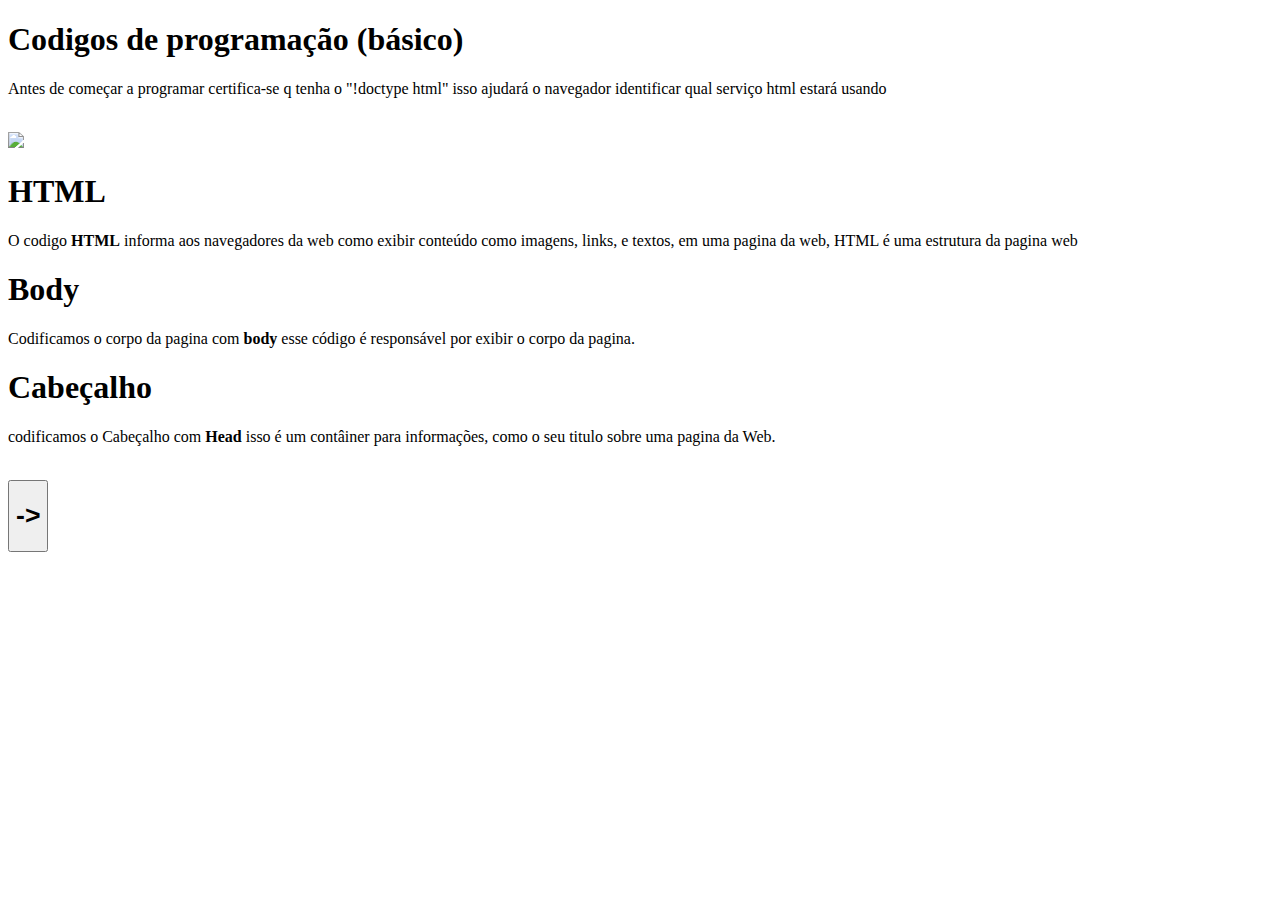
==== index.html @ 28ebda9f "Add files via upload" ====
<!doctype html>
<html>
<head>
  <link rel="stylesheet" href="style.css">
</head>
<h1 class="classe"><strong>Codigos de programação (básico)</strong></h1>
<body>
<p>Antes de começar a programar certifica-se q tenha o "!doctype html" isso ajudará o navegador identificar qual serviço html estará usando</p>
<br>
<img src="/img/Doctype.png"/>
<br>
<div>
<h1 class="meio">HTML</h1>
<p>O codigo <strong>HTML</strong> informa aos navegadores da web como exibir
conteúdo como imagens, links, e textos, em uma pagina da web, HTML é uma
estrutura da pagina web</p>
</div>
<div>
<h1 class="meio">Body</h1>
<p>Codificamos o corpo da pagina com <strong>body</strong> esse código é responsável por exibir o corpo da pagina.</p>
</div>
<div>
<h1 class="meioo">Cabeçalho</h1>
<p>codificamos o Cabeçalho com <strong>Head</strong> isso é um contâiner para informações, como o seu titulo sobre uma pagina da Web. </p>
</div>
<br>
<a class="botao" href="/Tutorial.html"><button class="tamanho"><h1>-></h1></button></a>
</body>
</html>
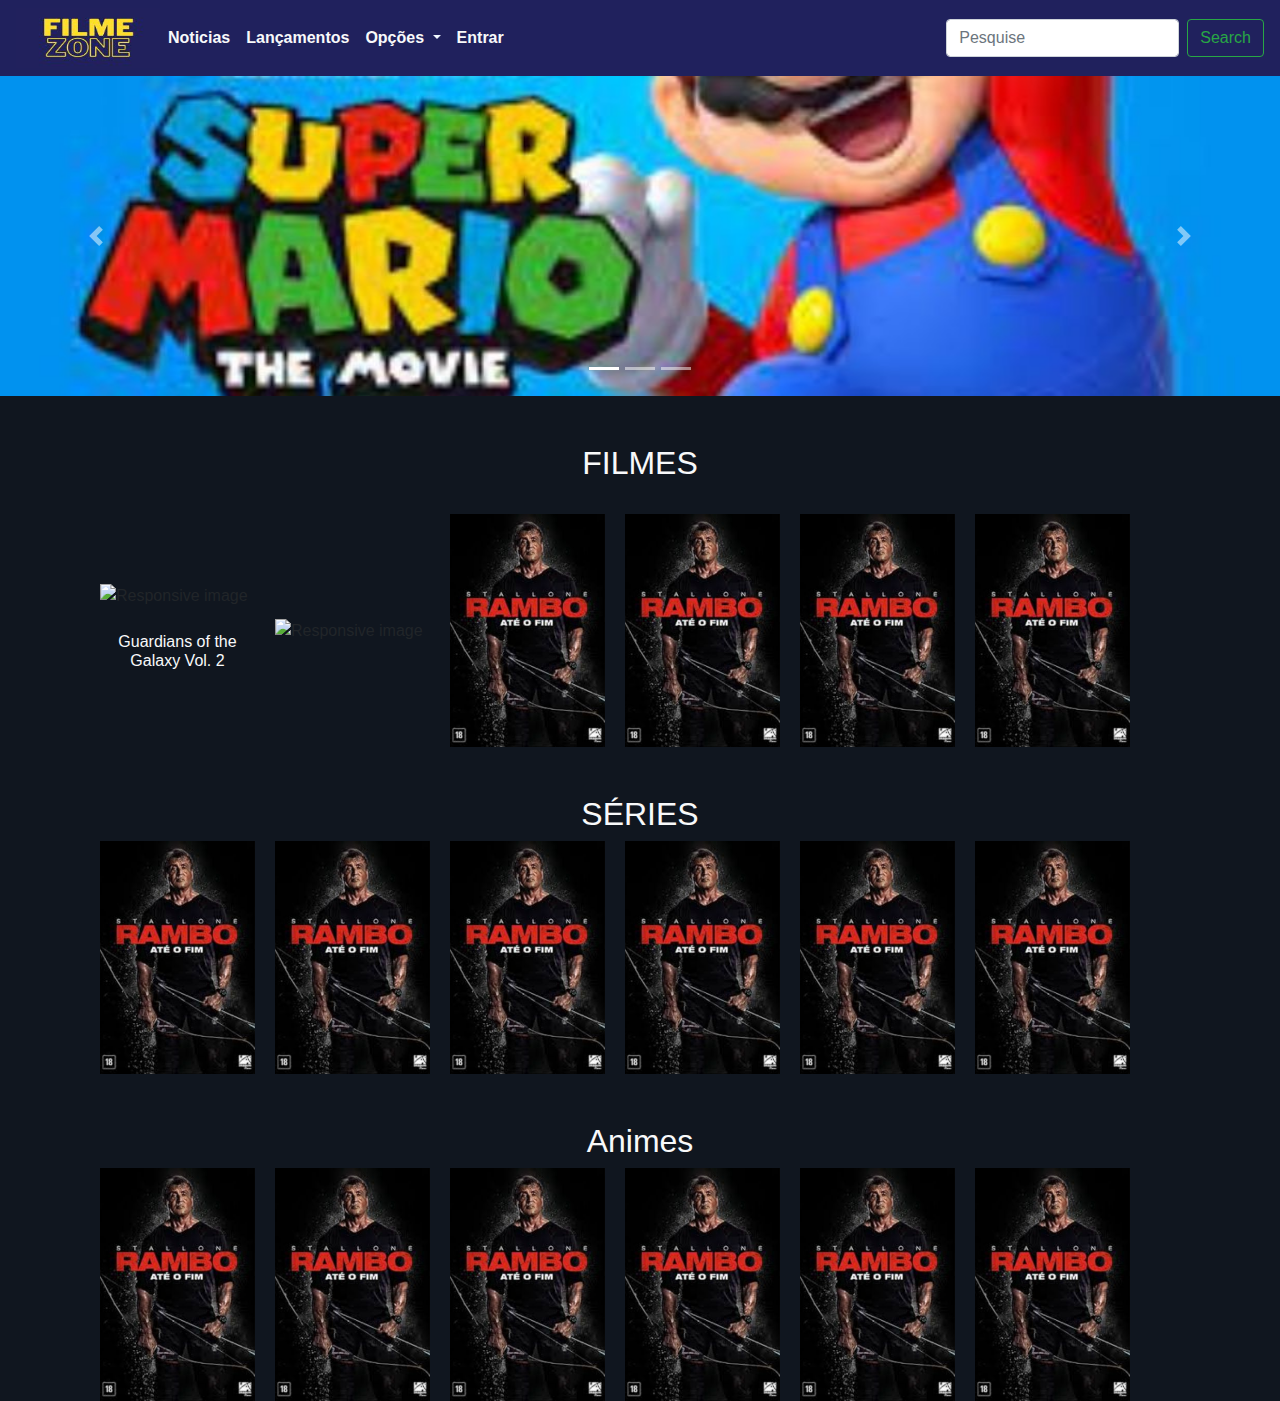
==== commit 84093120: "Add files via upload" ====
--- a/index.html
+++ b/index.html
@@ -1,29 +1,176 @@
-<!doctype html>
-<html>
-<head>
-  <link rel="stylesheet" href="style.css">
-</head>
-<h1 class="classe"><strong>Codigos de programação (básico)</strong></h1>
-<body>
-<p>Antes de começar a programar certifica-se q tenha o "!doctype html" isso ajudará o navegador identificar qual serviço html estará usando</p>
-<br>
-<img src="/img/Doctype.png"/>
-<br>
-<div>
-<h1 class="meio">HTML</h1>
-<p>O codigo <strong>HTML</strong> informa aos navegadores da web como exibir
-conteúdo como imagens, links, e textos, em uma pagina da web, HTML é uma
-estrutura da pagina web</p>
-</div>
-<div>
-<h1 class="meio">Body</h1>
-<p>Codificamos o corpo da pagina com <strong>body</strong> esse código é responsável por exibir o corpo da pagina.</p>
-</div>
-<div>
-<h1 class="meioo">Cabeçalho</h1>
-<p>codificamos o Cabeçalho com <strong>Head</strong> isso é um contâiner para informações, como o seu titulo sobre uma pagina da Web. </p>
-</div>
-<br>
-<a class="botao" href="/Tutorial.html"><button class="tamanho"><h1>-></h1></button></a>
-</body>
-</html>
+<!DOCTYPE html>
+<html lang="pt-BR">
+<head>
+    <meta charset="UTF-8">
+    <meta http-equiv="X-UA-Compatible" content="IE=edge">
+    <meta name="viewport" content="width=device-width, initial-scale=1.0">
+    <link rel="stylesheet" href="https://cdn.jsdelivr.net/npm/bootstrap@4.0.0/dist/css/bootstrap.min.css" integrity="sha384-Gn5384xqQ1aoWXA+058RXPxPg6fy4IWvTNh0E263XmFcJlSAwiGgFAW/dAiS6JXm" crossorigin="anonymous">
+    <script src="https://code.jquery.com/jquery-3.2.1.slim.min.js" integrity="sha384-KJ3o2DKtIkvYIK3UENzmM7KCkRr/rE9/Qpg6aAZGJwFDMVNA/GpGFF93hXpG5KkN" crossorigin="anonymous"></script>
+<script src="https://cdn.jsdelivr.net/npm/popper.js@1.12.9/dist/umd/popper.min.js" integrity="sha384-ApNbgh9B+Y1QKtv3Rn7W3mgPxhU9K/ScQsAP7hUibX39j7fakFPskvXusvfa0b4Q" crossorigin="anonymous"></script>
+<script src="https://cdn.jsdelivr.net/npm/bootstrap@4.0.0/dist/js/bootstrap.min.js" integrity="sha384-JZR6Spejh4U02d8jOt6vLEHfe/JQGiRRSQQxSfFWpi1MquVdAyjUar5+76PVCmYl" crossorigin="anonymous"></script>   
+
+<link rel="stylesheet" href="css/estilo.css">
+<title>Filmeszone</title>
+</head>
+<body>
+    <nav class="navbar navbar-expand-lg navbar-light corl">
+      <img src="img/logo/Film.jpg" alt="#" class="logo">
+      <button class="navbar-toggler" type="button" data-toggle="collapse" data-target="#navbarSupportedContent" aria-controls="navbarSupportedContent" aria-expanded="false" aria-label="Toggle navigation">
+        <span class="navbar-toggler-icon"></span>
+      </button>
+    
+      <div class="collapse navbar-collapse" id="navbarSupportedContent">
+        <ul class="navbar-nav mr-auto">
+          <li class="nav-item active">
+            <a class="nav-link" href="noticias/noticias.html"><strong class="text-light">Noticias</strong> <span class="sr-only">(current)</span></a>
+          </li>
+          <li class="nav-item">
+            <a class="nav-link" href="#"><strong class="text-light">Lançamentos</strong></a>
+          </li>
+          <li class="nav-item dropdown">
+            <a class="nav-link dropdown-toggle" href="#" id="navbarDropdown" role="button" data-toggle="dropdown" aria-haspopup="true" aria-expanded="true" style="color: aliceblue;">
+              <strong class="text-light">Opções</strong>
+            </a>
+            <div class="dropdown-menu" aria-labelledby="navbarDropdown">
+              <a class="dropdown-item" href="#">Anime</a>
+              <a class="dropdown-item" href="#acaoo">Ação</a>
+              <a class="dropdown-item" href="#">Terror</a>
+                <a class="dropdown-item" href="#">Guerra</a>
+                <a class="dropdown-item" href="#">Ficção</a>
+                <a class="dropdown-item" href="#">Animação</a>
+                <a class="dropdown-item" href="#">Musical</a>
+                <a class="dropdown-item" href="#">Suspense</a>
+                <a class="dropdown-item" href="#">Comendia</a>
+                <a class="dropdown-item" href="#">Misterio</a>
+                <a class="dropdown-item" href="#">Documentario</a>
+            </div>
+          </li>
+          <li class="nav-item">
+            <a class="nav-link disabled" href="#"><strong class="text-light">Entrar</strong></a>
+          </li>
+        </ul>
+        <form class="form-inline my-2 my-lg-0">
+          <input class="form-control mr-sm-2" placeholder="Pesquise" id="pesquisa" name="pesquisa">
+          <button class="btn btn-outline-success my-2 my-sm-0" type="submit">Search</button>
+        </form>
+      </div>
+    </nav>
+      <div id="carouselExampleIndicators" class="carousel slide" data-ride="carousel">
+        <ol class="carousel-indicators">
+          <li data-target="#carouselExampleIndicators" data-slide-to="0" class="active"></li>
+          <li data-target="#carouselExampleIndicators" data-slide-to="1"></li>
+          <li data-target="#carouselExampleIndicators" data-slide-to="2"></li>
+        </ol>
+        <div class="carousel-inner">
+          <div class="carousel-item active">
+            <img class="d-block w-100" src="img/filmedomario.jpg" alt="First slide">
+          </div>
+          <div class="carousel-item">
+            <img class="d-block w-100" src="img/filmedomario.jpg" alt="Second slide">
+          </div>
+          <div class="carousel-item">
+            <img class="d-block w-100" src="img/filmedomario.jpg" alt="Third slide">
+          </div>
+        </div>
+        <a class="carousel-control-prev" href="#carouselExampleIndicators" role="button" data-slide="prev">
+          <span class="carousel-control-prev-icon" aria-hidden="true"></span>
+          <span class="sr-only">Previous</span>
+        </a>
+        <a class="carousel-control-next" href="#carouselExampleIndicators" role="button" data-slide="next">
+          <span class="carousel-control-next-icon" aria-hidden="true"></span>
+          <span class="sr-only">Next</span>
+        </a>
+      </div>
+      <br><br>
+
+      <div class="container text-light text-center">
+        <h2>FILMES</h2>
+    </div>
+    <br>
+    <div class="container">
+        <div class="row">
+            <div class="col-md-2">
+                <img src="https://m.media-amazon.com/images/M/MV5BNjM0NTc0NzItM2FlYS00YzEwLWE0YmUtNTA2ZWIzODc2OTgxXkEyXkFqcGdeQXVyNTgwNzIyNzg@._V1_SX300.jpg" class="img-fluid" alt="Responsive image" class="foto-aumenta">
+                <br><br> 
+                <h6 class="text-center text-light">Guardians of the Galaxy Vol. 2</h6>
+              </div>
+            <div class="col-md-2">
+                <img src="https://m.media-amazon.com/images/M/MV5BZDNjOGNhN2UtNmNhMC00YjU4LWEzMmUtNzRkM2RjN2RiMjc5XkEyXkFqcGdeQXVyMTU0OTM5ODc1._V1_SX300.jpg" class="img-fluid" alt="Responsive image" style="margin: 0 -10px;">
+            </div>
+            <div class="col-md-2">
+                <img src="img/ramboo.jpg" class="img-fluid" alt="Responsive image" style="margin: 0 -20px;">
+            </div>
+            <div class="col-md-2">
+                <img src="img/ramboo.jpg" class="img-fluid" alt="Responsive image" style="margin: 0 -30px;">
+            </div>
+            <div class="col-md-2">
+              <img src="img/ramboo.jpg" class="img-fluid" alt="Responsive image" style="margin: 0 -40px;">
+          </div>
+          <div class="col-md-2">
+            <img src="img/ramboo.jpg" class="img-fluid" alt="Responsive image" style="margin: 0 -50px;">
+          </div>
+        </div>
+    </div>
+<br><br>
+    <div class="container text-light text-center">
+        <h2>SÉRIES</h2>
+    </div>
+
+    <div class="container">
+      <div class="row">
+          <div class="col-md-2">
+              <img src="img/ramboo.jpg" class="img-fluid" alt="Responsive image" class="foto-aumenta">
+              <a href="https://pt.wikipedia.org/wiki/Gennady_Golovkin"></a>
+          </div>
+          <div class="col-md-2">
+              <img src="img/ramboo.jpg" class="img-fluid" alt="Responsive image" style="margin: 0 -10px;">
+          </div>
+          <div class="col-md-2">
+              <img src="img/ramboo.jpg" class="img-fluid" alt="Responsive image" style="margin: 0 -20px;">
+          </div>
+          <div class="col-md-2">
+              <img src="img/ramboo.jpg" class="img-fluid" alt="Responsive image" style="margin: 0 -30px;">
+          </div>
+          <div class="col-md-2">
+            <img src="img/ramboo.jpg" class="img-fluid" alt="Responsive image" style="margin: 0 -40px;">
+        </div>
+        <div class="col-md-2">
+          <img src="img/ramboo.jpg" class="img-fluid" alt="Responsive image" style="margin: 0 -50px;">
+        </div>
+      </div>
+  </div>
+
+    <br><br>
+    <div class="container text-light text-center">
+        <h2>Animes</h2>
+    </div>
+
+    <div class="container">
+    </div>
+   
+    <div class="container">
+      <div class="row">
+          <div class="col-md-2">
+              <img src="img/ramboo.jpg" class="img-fluid" alt="Responsive image" class="foto-aumenta">
+              <a href="https://pt.wikipedia.org/wiki/Gennady_Golovkin"></a>
+          </div>
+          <div class="col-md-2">
+              <img src="img/ramboo.jpg" class="img-fluid" alt="Responsive image" style="margin: 0 -10px;">
+          </div>
+          <div class="col-md-2">
+              <img src="img/ramboo.jpg" class="img-fluid" alt="Responsive image" style="margin: 0 -20px;">
+          </div>
+          <div class="col-md-2">
+              <img src="img/ramboo.jpg" class="img-fluid" alt="Responsive image" style="margin: 0 -30px;">
+          </div>
+          <div class="col-md-2">
+            <img src="img/ramboo.jpg" class="img-fluid" alt="Responsive image" style="margin: 0 -40px;">
+        </div>
+        <div class="col-md-2">
+          <img src="img/ramboo.jpg" class="img-fluid" alt="Responsive image" style="margin: 0 -50px;">
+        </div>
+      </div>
+  </div>
+</body>
+</html>
+
--- a/css/estilo.css
+++ b/css/estilo.css
@@ -0,0 +1,138 @@
+body{
+    background-color: #10161f;
+}
+h1{
+    color: #ff0000;
+}
+.img-fluid{
+    transition: all 0.3s ease-out;
+}
+.img-fluid:hover{
+transform: scale(1.1);
+}
+.corl{
+    background-color: #20215D;
+}
+.amarelo{
+    color: darkorange;
+}
+.logo{
+    height: 60px;
+    width: 144px;
+}
+
+
+.gallery {
+    position: relative;
+    width: 100%;
+    overflow: hidden;
+  }
+  
+  .row {
+    display: flex;
+    justify-content: flex-start;
+    align-items: center;
+    margin: 0;
+    padding: 0;
+  }
+  
+  .col {
+    flex: 0 0 25%;
+    margin-right: 20px;
+  }
+  
+  .col:last-child {
+    margin-right: 0;
+  }
+  
+  img {
+    width: 100%;
+    height: auto;
+  }
+  
+  .arrow {
+    position: absolute;
+    top: 50%;
+    right: 0;
+    transform: translateY(-50%);
+    z-index: 1;
+  }
+  
+  .arrow a {
+    display: block;
+    width: 30px;
+    height: 30px;
+    background-color: #000;
+    color: #fff;
+    font-size: 20px;
+    text-align: center;
+    line-height: 30px;
+    text-decoration: none;
+    transition: all 0.3s ease-in-out;
+  }
+  
+  .arrow a:hover {
+    background-color: #fff;
+    color: #000;
+  }
+
+  body{
+    margin: 0;
+
+    padding: 0;
+
+  }
+
+  #carrossel{
+    position: absolute;
+    width: 100%;
+    height: 150px;
+    background: greenyellow;
+    overflow: hidden;
+  }
+
+  #container{
+    position: absolute;
+    width: auto;
+    height: 100%;
+    background: green;
+    display: inline-flex;
+    transition: 0.6s ease-in-out;
+  }
+
+  #container{
+
+position: relative;
+margin: 0 7px;
+width: 150px;
+height: 100%;
+background: gray;
+z-index: 2;
+}
+
+#container #item img{
+    width: 100%;
+    height: 100%;
+
+}
+
+#btnleft{
+    position: absolute;
+    top: 0;
+    left: 0;
+    width: 30px;
+    height: 100%;
+    opacity: 0.3;
+    cursor: pointer;
+    z-index: 3;
+}
+#container #limitador{
+    position: absolute;
+    margin: 0 7px;
+    width: 150px;
+    height: 100%;
+    opacity: 1;
+    right: 0;
+    z-index: 3;
+    background: blue;
+}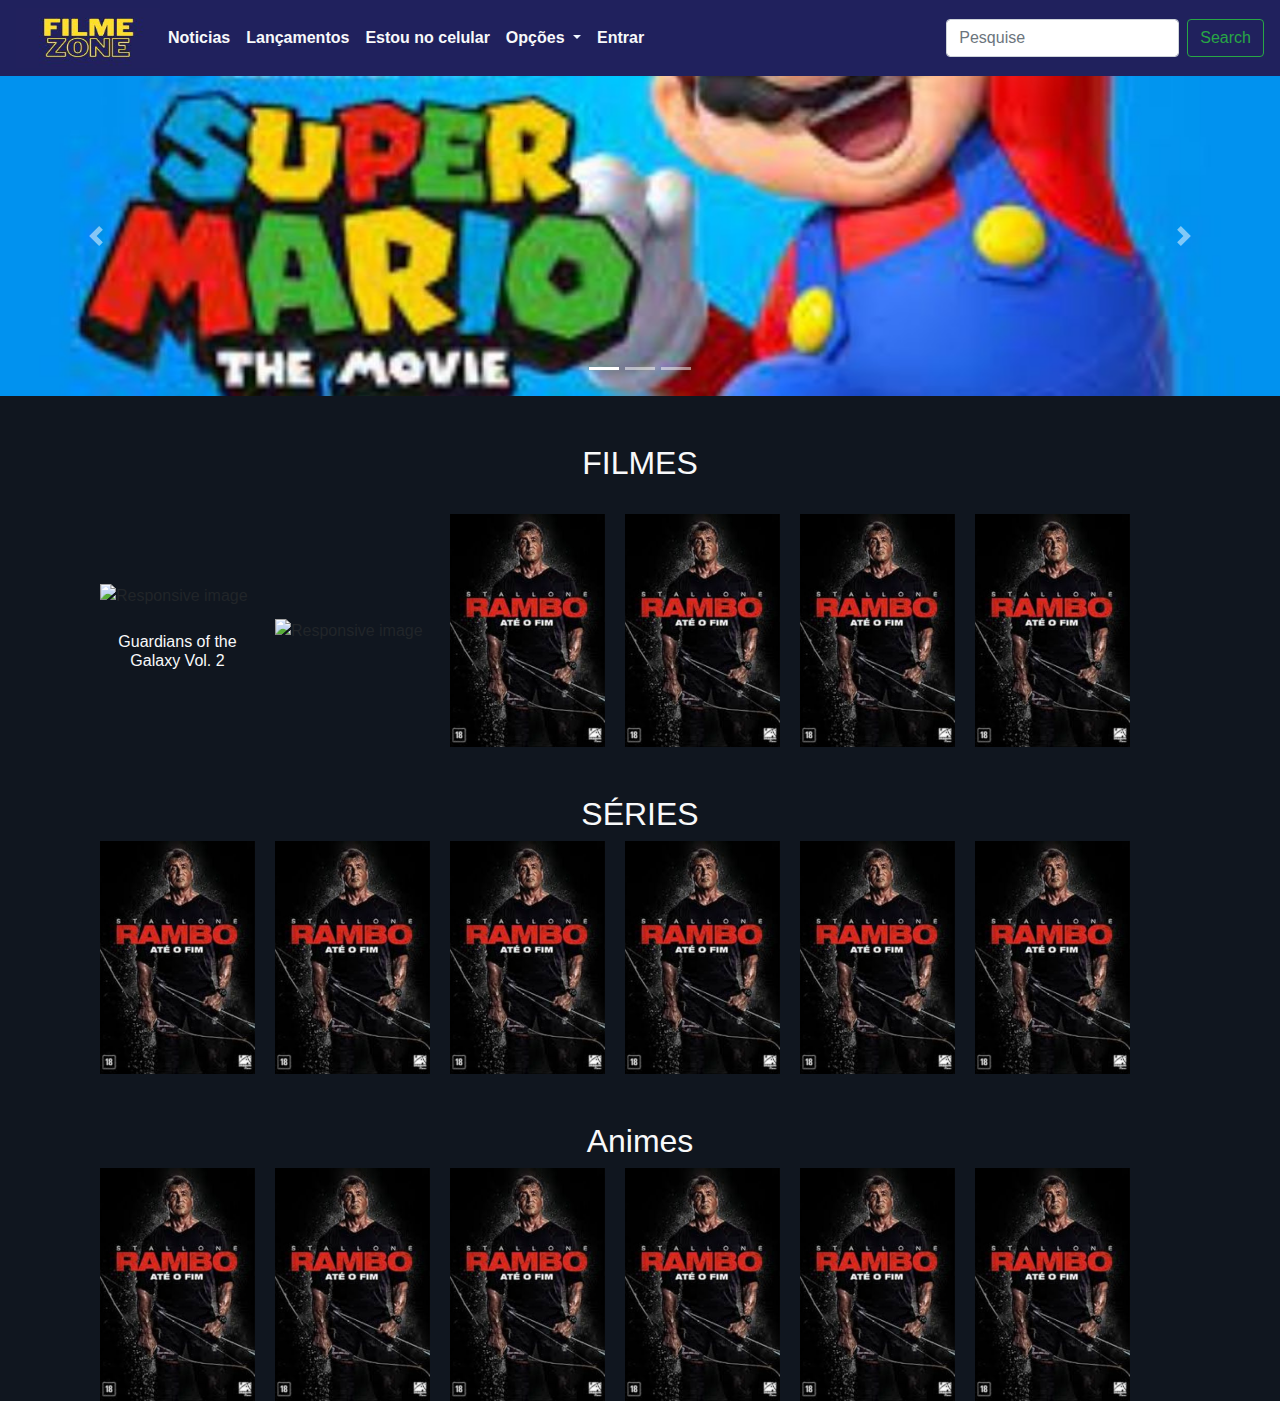
==== commit ac37e20b: "Update index.html" ====
--- a/index.html
+++ b/index.html
@@ -26,6 +26,9 @@
           </li>
           <li class="nav-item">
             <a class="nav-link" href="#"><strong class="text-light">Lançamentos</strong></a>
+          </li>
+             <li class="nav-item">
+            <a class="nav-link" href="#"><strong class="text-light">Estou no celular</strong></a>
           </li>
           <li class="nav-item dropdown">
             <a class="nav-link dropdown-toggle" href="#" id="navbarDropdown" role="button" data-toggle="dropdown" aria-haspopup="true" aria-expanded="true" style="color: aliceblue;">
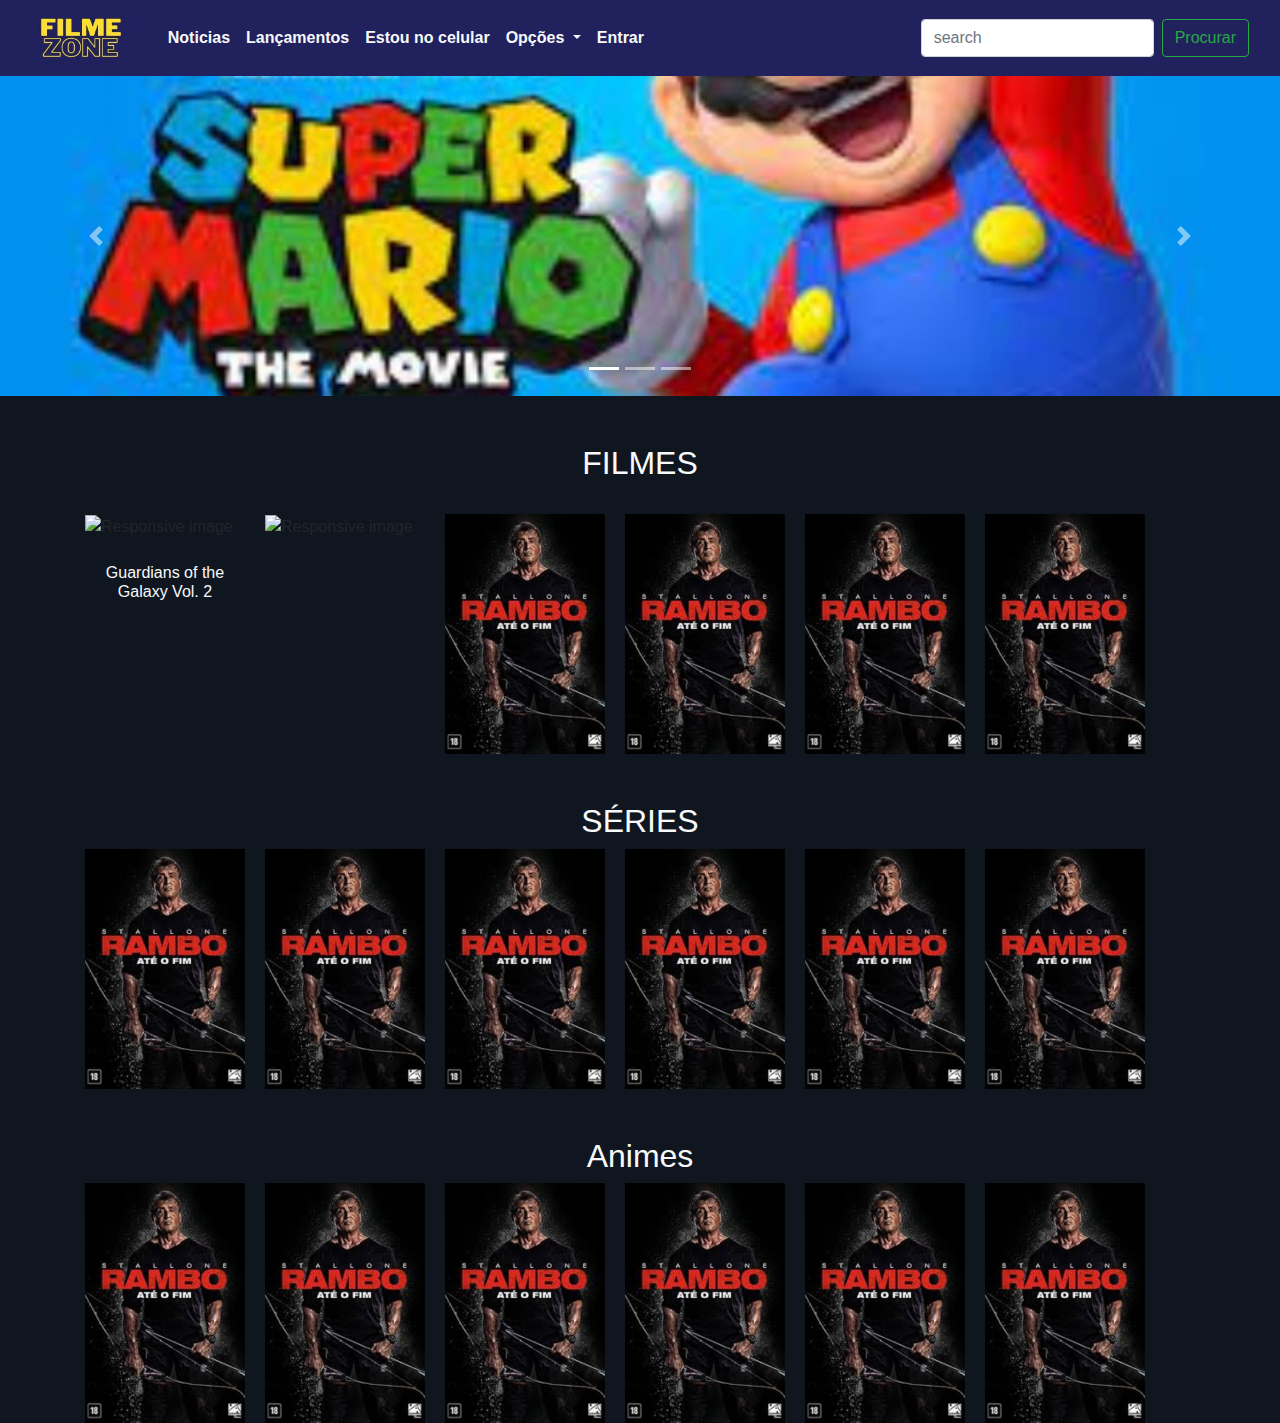
==== commit 94a3b1ce: "Add files via upload" ====
--- a/index.html
+++ b/index.html
@@ -19,7 +19,7 @@
         <span class="navbar-toggler-icon"></span>
       </button>
     
-      <div class="collapse navbar-collapse" id="navbarSupportedContent">
+      <div class="collapse navbar-collapse container" id="navbarSupportedContent">
         <ul class="navbar-nav mr-auto">
           <li class="nav-item active">
             <a class="nav-link" href="noticias/noticias.html"><strong class="text-light">Noticias</strong> <span class="sr-only">(current)</span></a>
@@ -27,7 +27,7 @@
           <li class="nav-item">
             <a class="nav-link" href="#"><strong class="text-light">Lançamentos</strong></a>
           </li>
-             <li class="nav-item">
+          <li class="nav-item">
             <a class="nav-link" href="#"><strong class="text-light">Estou no celular</strong></a>
           </li>
           <li class="nav-item dropdown">
@@ -36,7 +36,7 @@
             </a>
             <div class="dropdown-menu" aria-labelledby="navbarDropdown">
               <a class="dropdown-item" href="#">Anime</a>
-              <a class="dropdown-item" href="#acaoo">Ação</a>
+              <a class="dropdown-item" href="#">Ação</a>
               <a class="dropdown-item" href="#">Terror</a>
                 <a class="dropdown-item" href="#">Guerra</a>
                 <a class="dropdown-item" href="#">Ficção</a>
@@ -52,11 +52,16 @@
             <a class="nav-link disabled" href="#"><strong class="text-light">Entrar</strong></a>
           </li>
         </ul>
+      <header>
+
         <form class="form-inline my-2 my-lg-0">
-          <input class="form-control mr-sm-2" placeholder="Pesquise" id="pesquisa" name="pesquisa">
-          <button class="btn btn-outline-success my-2 my-sm-0" type="submit">Search</button>
+          <input class="form-control mr-sm-2" placeholder="search" type="text" id="search-input">
+          <button class="btn btn-outline-success my-2 my-sm-0" id="search-button" type="submit">Procurar</button>
         </form>
       </div>
+
+      </header>
+    
     </nav>
       <div id="carouselExampleIndicators" class="carousel slide" data-ride="carousel">
         <ol class="carousel-indicators">
@@ -85,6 +90,14 @@
         </a>
       </div>
       <br><br>
+
+      <main>
+        <div class="container" id="movies-container"></div>
+      </main>
+
+      <script src="https://code.jquery.com/jquery-3.6.0.min.js"></script>
+      <script src="java/app.js"></script>
+
 
       <div class="container text-light text-center">
         <h2>FILMES</h2>
@@ -174,6 +187,10 @@
         </div>
       </div>
   </div>
+
+<script src="app.js"></script>
+
+
 </body>
 </html>
 
--- a/css/estilo.css
+++ b/css/estilo.css
@@ -22,117 +22,39 @@
 }
 
 
-.gallery {
-    position: relative;
-    width: 100%;
-    overflow: hidden;
-  }
-  
-  .row {
-    display: flex;
-    justify-content: flex-start;
-    align-items: center;
-    margin: 0;
-    padding: 0;
-  }
-  
-  .col {
-    flex: 0 0 25%;
-    margin-right: 20px;
-  }
-  
-  .col:last-child {
-    margin-right: 0;
-  }
-  
-  img {
-    width: 100%;
-    height: auto;
-  }
-  
-  .arrow {
-    position: absolute;
-    top: 50%;
-    right: 0;
-    transform: translateY(-50%);
-    z-index: 1;
-  }
-  
-  .arrow a {
-    display: block;
-    width: 30px;
-    height: 30px;
-    background-color: #000;
-    color: #fff;
-    font-size: 20px;
-    text-align: center;
-    line-height: 30px;
-    text-decoration: none;
-    transition: all 0.3s ease-in-out;
-  }
-  
-  .arrow a:hover {
-    background-color: #fff;
-    color: #000;
-  }
 
-  body{
-    margin: 0;
 
-    padding: 0;
 
-  }
 
-  #carrossel{
-    position: absolute;
-    width: 100%;
-    height: 150px;
-    background: greenyellow;
-    overflow: hidden;
-  }
 
-  #container{
-    position: absolute;
-    width: auto;
-    height: 100%;
-    background: green;
-    display: inline-flex;
-    transition: 0.6s ease-in-out;
-  }
 
-  #container{
 
-position: relative;
-margin: 0 7px;
-width: 150px;
-height: 100%;
-background: gray;
-z-index: 2;
+
+
+
+
+
+
+.movie {
+	display: inline-block;
+	width: 200px;
+	margin: 10px;
 }
 
-#container #item img{
-    width: 100%;
-    height: 100%;
-
+.movie img {
+	width: 100%;
+  height: 300px;
+  object-fit: cover;
 }
 
-#btnleft{
-    position: absolute;
-    top: 0;
-    left: 0;
-    width: 30px;
-    height: 100%;
-    opacity: 0.3;
-    cursor: pointer;
-    z-index: 3;
+.movie h2 {
+  color: #fff;
+	margin: 10px 0 5px;
+	font-size: 18px;
 }
-#container #limitador{
-    position: absolute;
-    margin: 0 7px;
-    width: 150px;
-    height: 100%;
-    opacity: 1;
-    right: 0;
-    z-index: 3;
-    background: blue;
-}+
+.movie p {
+	margin: 5px 0;
+	font-size: 14px;
+	color: #999;
+}
